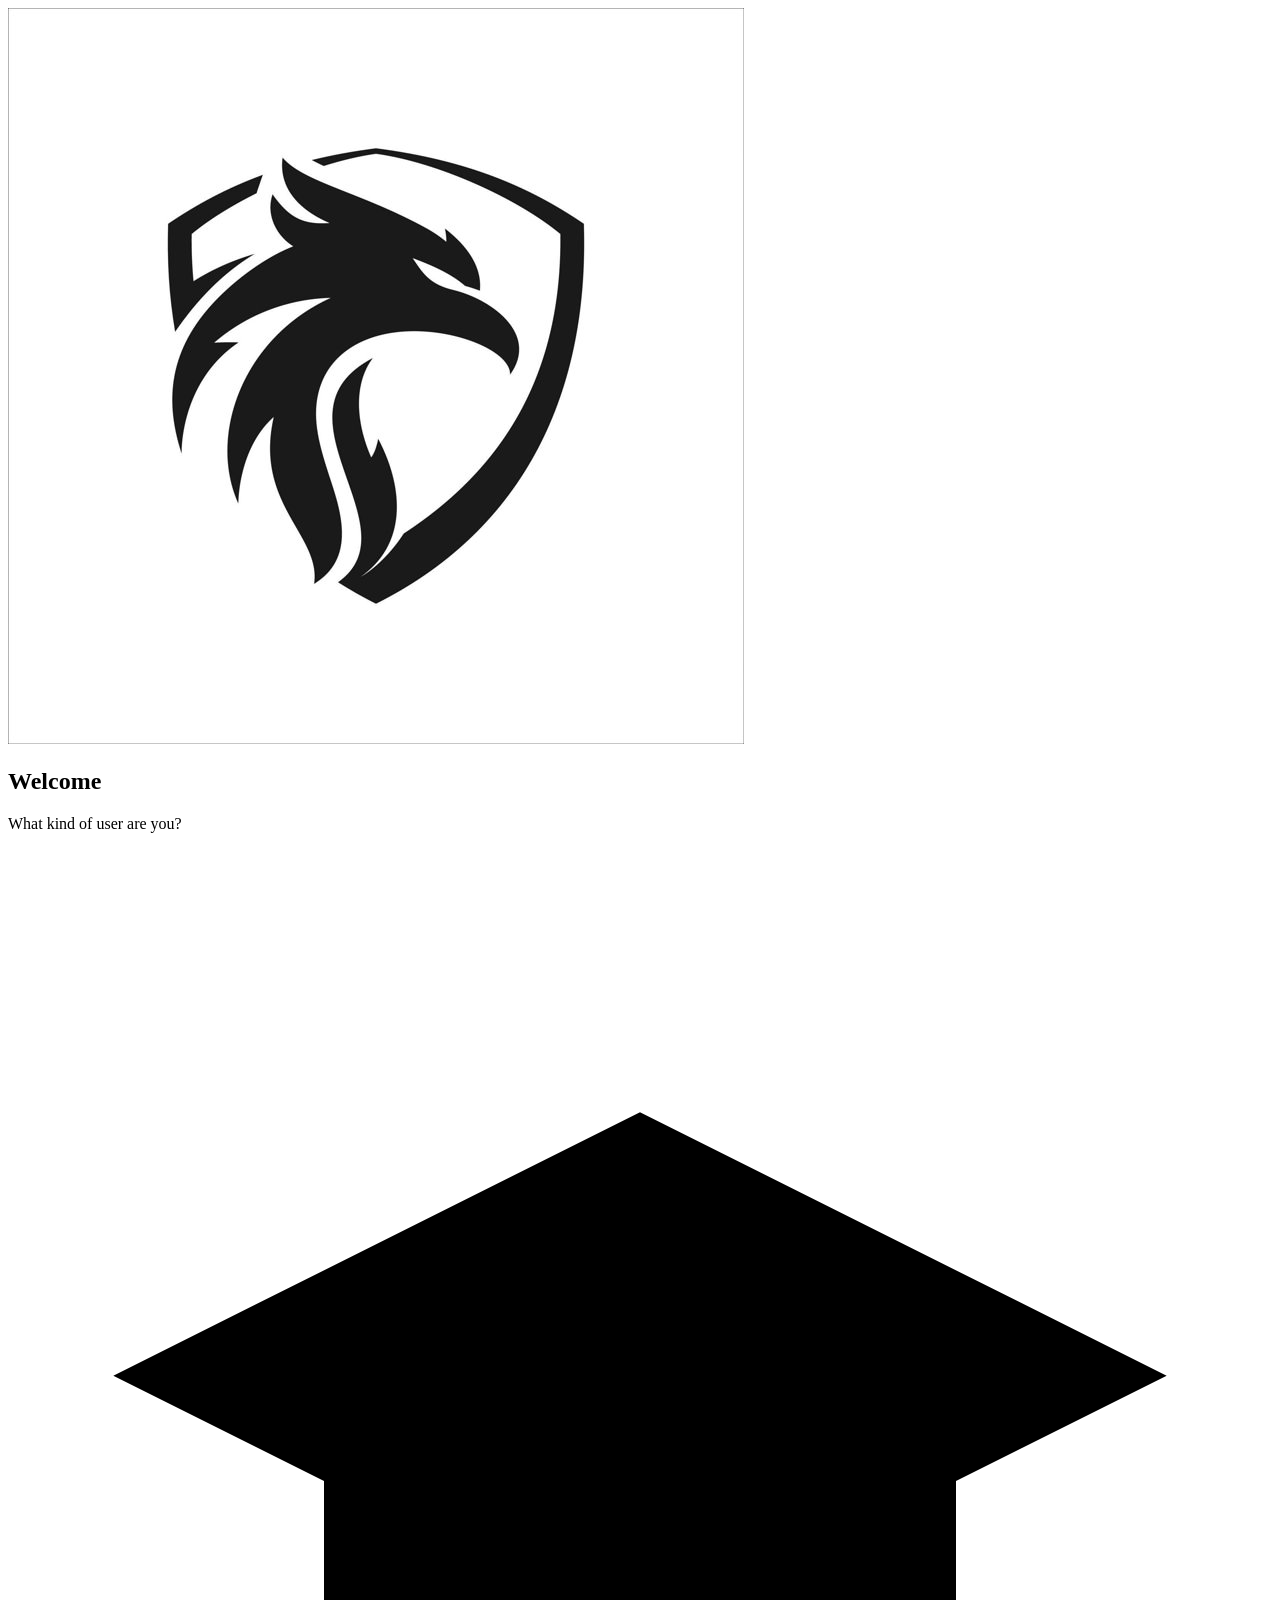
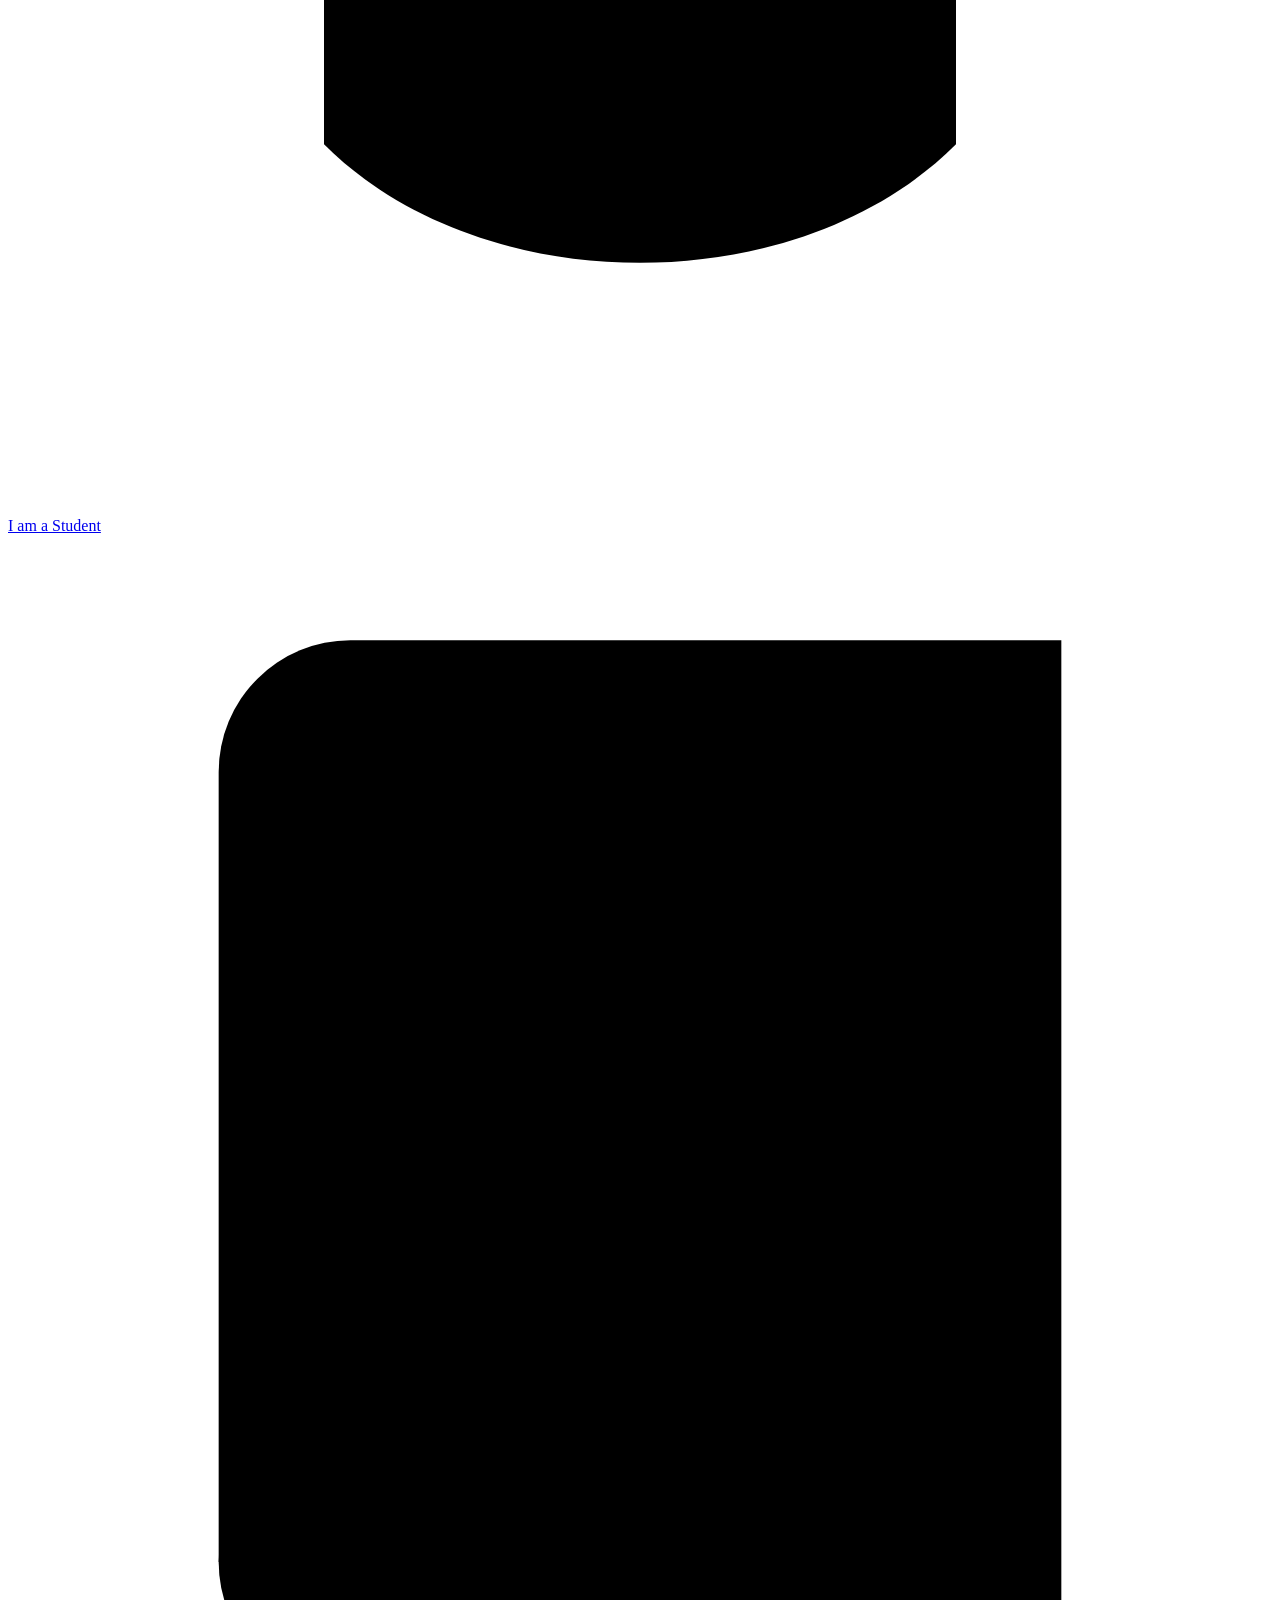
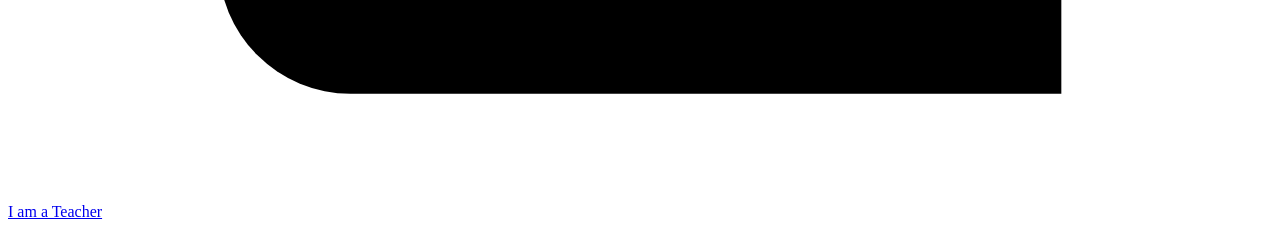
==== Choices/index.html @ f773b062 "Add files via upload" ====
<!DOCTYPE html>
<html lang="en">
<head>
  <meta charset="UTF-8" />
<meta name="viewport" content="width=device-width, initial-scale=1.0">
<link rel="icon" type="image/png"href="Logo.jpg"><title>R.I.A</title>
 <link rel="stylesheet" href="C.css">
</head>
<body>

  <div class="bg">
    <div class="orb a"></div>
    <div class="orb b"></div>
    <div class="orb c"></div>
  </div>

  <div class="modal-card">
    
    <div class="logo-container">
      <img src="Logo.jpg" alt="Logo" />
    </div>

    <h2 class="modal-title">Welcome</h2>
    <p class="modal-subtitle">What kind of user are you?</p>

    <div class="role-grid">
      
      <a href="../LoginS/Login.html" class="role-btn">
        <svg viewBox="0 0 24 24">
          <path d="M22 10v6M2 10l10-5 10 5-10 5z"/>
          <path d="M6 12v5c3 3 9 3 12 0v-5"/>
        </svg>
        <span>I am a Student</span>
      </a>

      <a href="../LoginT/Login.html" class="role-btn">
        <svg viewBox="0 0 24 24">
          <path d="M4 19.5A2.5 2.5 0 0 1 6.5 17H20"/>
          <path d="M6.5 2H20v20H6.5A2.5 2.5 0 0 1 4 19.5v-15A2.5 2.5 0 0 1 6.5 2z"/>
        </svg>
        <span>I am a Teacher</span>
      </a>

    </div>

  </div>

</body>
</html>
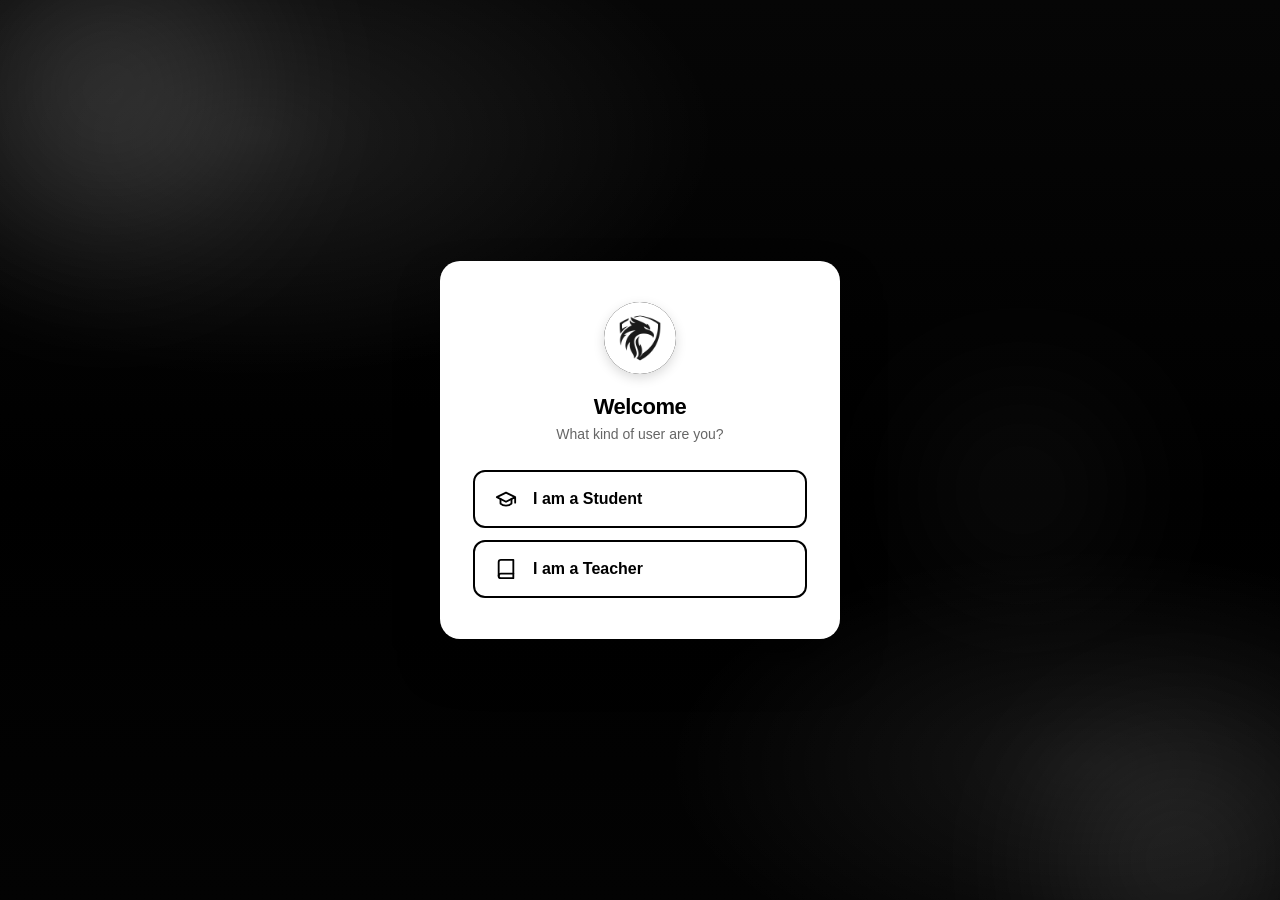
==== commit 982bfa72: "Update index.html" ====
--- a/Choices/index.html
+++ b/Choices/index.html
@@ -4,7 +4,7 @@
   <meta charset="UTF-8" />
 <meta name="viewport" content="width=device-width, initial-scale=1.0">
 <link rel="icon" type="image/png"href="Logo.jpg"><title>R.I.A</title>
- <link rel="stylesheet" href="C.css">
+ <link rel="stylesheet" href="style.css">
 </head>
 <body>
 
@@ -46,4 +46,4 @@
   </div>
 
 </body>
-</html>+</html>
--- a/Choices/style.css
+++ b/Choices/style.css
@@ -0,0 +1,154 @@
+* {
+      box-sizing: border-box;
+      margin: 0;
+      padding: 0;
+    }
+
+    body {
+      font-family: -apple-system, BlinkMacSystemFont, "Segoe UI", Roboto, sans-serif;
+      background-color: #000000;
+      height: 100vh;
+      display: flex;
+      align-items: center;
+      justify-content: center;
+      padding: 20px;
+      overflow: hidden;
+    }
+
+    .bg {
+      position: fixed; 
+      inset: 0; 
+      z-index: 0; 
+      overflow: hidden;
+      background:
+        radial-gradient(ellipse 60% 45% at 20% 15%, rgba(255,255,255,0.10), transparent 60%),
+        radial-gradient(ellipse 55% 40% at 85% 85%, rgba(255,255,255,0.08), transparent 60%),
+        linear-gradient(180deg, #060606 0%, #000000 55%, #030303 100%);
+    }
+
+    .orb {
+      position: absolute; 
+      border-radius: 50%;
+      filter: blur(70px);
+      opacity: 0.5;
+      animation: pulse 7s ease-in-out infinite;
+    }
+
+    .orb.a { 
+      width: 420px; 
+      height: 420px; 
+      top: -120px; 
+      left: -100px; 
+      background: radial-gradient(circle, rgba(255,255,255,0.35), transparent 70%); 
+      animation-delay: 0s;
+    }
+
+    .orb.b { 
+      width: 360px; 
+      height: 360px; 
+      bottom: -140px; 
+      right: -80px; 
+      background: radial-gradient(circle, rgba(255,255,255,0.28), transparent 70%); 
+      animation-delay: 2.5s;
+    }
+
+    .orb.c { 
+      width: 260px; 
+      height: 260px; 
+      top: 40%; 
+      right: 10%; 
+      background: radial-gradient(circle, rgba(255,255,255,0.16), transparent 70%); 
+      animation-delay: 4.5s;
+    }
+
+    @keyframes pulse {
+      0%, 100% { transform: scale(1); opacity: 0.35; }
+      50% { transform: scale(1.15); opacity: 0.6; }
+    }
+
+    .modal-card {
+      position: relative;
+      z-index: 10;
+      background-color: #ffffff;
+      width: 100%;
+      max-width: 400px;
+      border-radius: 20px;
+      padding: 40px 32px;
+      box-shadow: 0 25px 50px -12px rgba(0, 0, 0, 0.7);
+      border: 1px solid rgba(255, 255, 255, 0.2);
+      text-align: center;
+    }
+
+    .logo-container {
+      width: 72px;
+      height: 72px;
+      margin: 0 auto 20px auto;
+      border-radius: 50%;
+      display: flex;
+      align-items: center;
+      justify-content: center;
+      overflow: hidden;
+      background-color: #000000;
+      box-shadow: 0 4px 12px rgba(0, 0, 0, 0.15);
+    }
+
+    .logo-container img {
+      width: 100%;
+      height: 100%;
+      object-fit: cover;
+      display: block;
+    }
+
+    .modal-title {
+      font-size: 22px;
+      font-weight: 700;
+      color: #000000;
+      letter-spacing: -0.5px;
+      margin-bottom: 6px;
+    }
+
+    .modal-subtitle {
+      font-size: 14px;
+      color: #666666;
+      margin-bottom: 28px;
+    }
+
+    .role-grid {
+      display: flex;
+      flex-direction: column;
+      gap: 12px;
+    }
+
+    .role-btn {
+      display: flex;
+      align-items: center;
+      justify-content: flex-start;
+      gap: 16px;
+      padding: 16px 20px;
+      border: 2px solid #000000;
+      border-radius: 12px;
+      background-color: #ffffff;
+      color: #000000;
+      text-decoration: none;
+      font-size: 16px;
+      font-weight: 600;
+      transition: all 0.2s ease;
+      cursor: pointer;
+    }
+
+    .role-btn:hover {
+      background-color: #000000;
+      color: #ffffff;
+      transform: translateY(-2px);
+      box-shadow: 0 6px 16px rgba(0, 0, 0, 0.2);
+    }
+
+    .role-btn svg {
+      width: 22px;
+      height: 22px;
+      fill: none;
+      stroke: currentColor;
+      stroke-width: 2;
+      stroke-linecap: round;
+      stroke-linejoin: round;
+    }
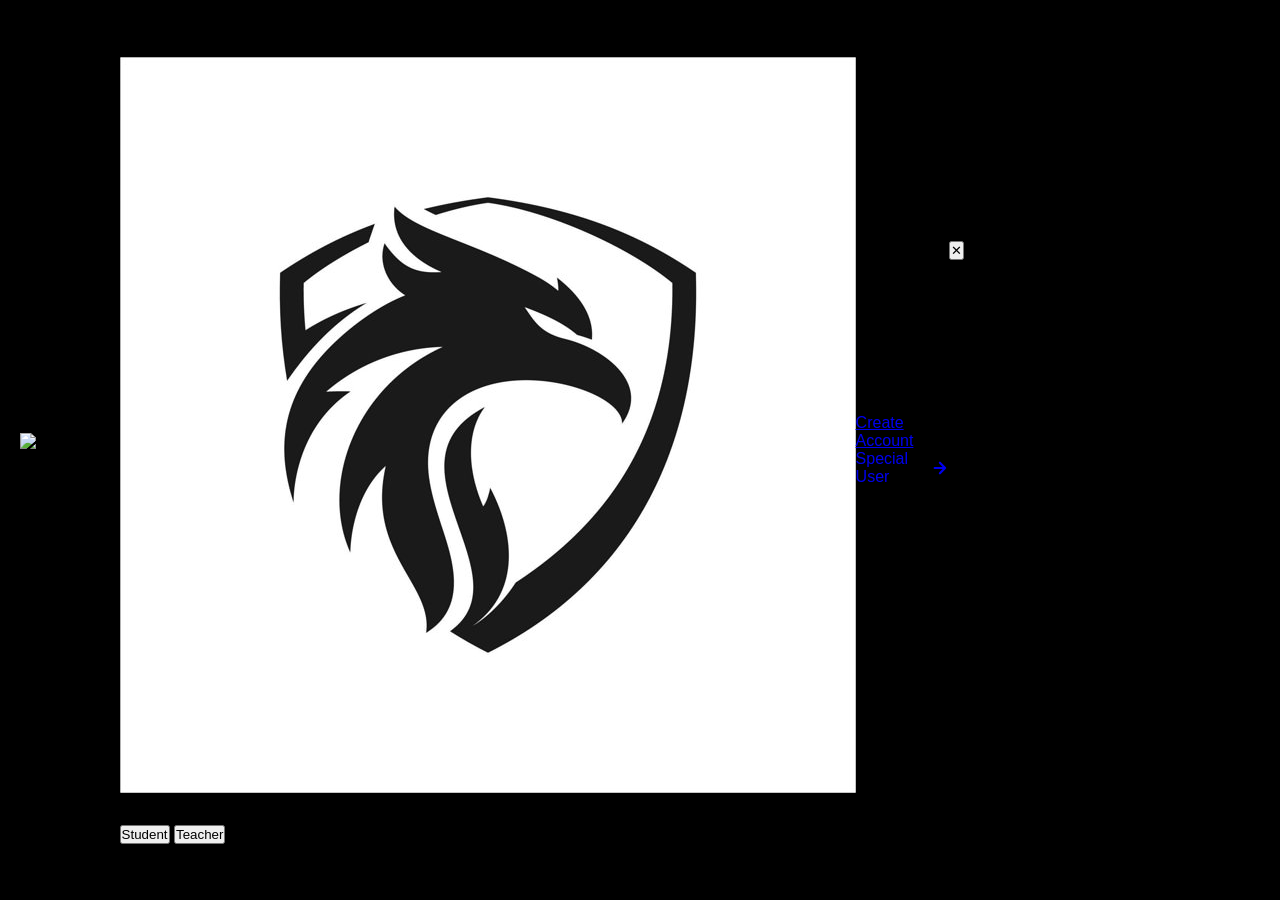
==== commit 6da70530: "Update index.html" ====
--- a/Choices/index.html
+++ b/Choices/index.html
@@ -1,49 +1,85 @@
 <!DOCTYPE html>
 <html lang="en">
 <head>
-  <meta charset="UTF-8" />
+  <meta charset="UTF-8"/>
 <meta name="viewport" content="width=device-width, initial-scale=1.0">
 <link rel="icon" type="image/png"href="Logo.jpg"><title>R.I.A</title>
  <link rel="stylesheet" href="style.css">
 </head>
 <body>
 
-  <div class="bg">
-    <div class="orb a"></div>
-    <div class="orb b"></div>
-    <div class="orb c"></div>
-  </div>
+<div class="banner">
+    <img src="B.jpg" alt="Banner">
+</div>
 
-  <div class="modal-card">
-    
-    <div class="logo-container">
-      <img src="Logo.jpg" alt="Logo" />
-    </div>
+<button id="infoBtn" style="width: 70px; height: 70px; padding: 0; border-radius: 50%; background: transparent; border: none; cursor: pointer; display: flex; align-items: center; justify-content: center;">
+    <svg viewBox="0 0 24 24" fill="none" stroke="currentColor" stroke-width="2" stroke-linecap="round" stroke-linejoin="round" width="48" height="48">
+        <circle cx="12" cy="12" r="10"></circle>
+        <line x1="12" y1="16" x2="12" y2="12"></line>
+        <line x1="12" y1="8" x2="12.01" y2="8"></line>
+    </svg>
+</button>
 
-    <h2 class="modal-title">Welcome</h2>
-    <p class="modal-subtitle">What kind of user are you?</p>
+<div class="container">
 
-    <div class="role-grid">
-      
-      <a href="../LoginS/Login.html" class="role-btn">
-        <svg viewBox="0 0 24 24">
-          <path d="M22 10v6M2 10l10-5 10 5-10 5z"/>
-          <path d="M6 12v5c3 3 9 3 12 0v-5"/>
-        </svg>
-        <span>I am a Student</span>
-      </a>
+    <img src="Logo.jpg" class="logo">
 
-      <a href="../LoginT/Login.html" class="role-btn">
-        <svg viewBox="0 0 24 24">
-          <path d="M4 19.5A2.5 2.5 0 0 1 6.5 17H20"/>
-          <path d="M6.5 2H20v20H6.5A2.5 2.5 0 0 1 4 19.5v-15A2.5 2.5 0 0 1 6.5 2z"/>
-        </svg>
-        <span>I am a Teacher</span>
-      </a>
+    <h2>What kind of user are you?</h2>
 
-    </div>
+    <button class="mainBtn"
+    onclick="location.href='../LoginS/indexS.html'">
+    Student
+    </button>
 
-  </div>
+    <button class="mainBtn"
+    onclick="location.href='../LoginT/indexT.html'">
+    Teacher
+    </button>
+
+</div>
+
+<div class="bottom">
+
+<a href="register.html">
+Create Account
+</a>
+
+<a href="special.html" class="special" style="display: inline-flex; align-items: center; gap: 8px; text-decoration: none; overflow: hidden;">
+    Special User
+  <svg id="passkeyArrow" width="24" height="24" viewBox="0 0 24 24" fill="none">
+    <path d="M5 12h14M12 5l7 7-7 7" stroke="currentColor" stroke-width="3" stroke-linecap="round" stroke-linejoin="round"/>
+  </svg>
+</a>
+
+</div>
+
+<div id="infoModal">
+
+<div class="modalBox">
+
+<button id="closeModal">✕</button>
+
+<h3>About</h3>
+
+<p>
+Welcome to the <strong>Recording Information Application (R.I.A.)</strong>.<br><br>
+
+Please select the appropriate user category to proceed to your designated portal.<br><br>
+
+<strong>Student</strong> &ndash; Access the student portal to view academic information, announcements, and other student services.<br><br>
+
+<strong>Teacher</strong> &ndash; Access the teacher portal to manage classes, records, and educational resources.<br><br>
+
+<strong>Special User</strong> &ndash; Access the administrative portal for authorized personnel with advanced system privileges.<br><br>
+
+Thank you for using <strong>R.I.A</strong>, your trusted platform for efficient and organized information management.
+</p>
+
+</div>
+
+</div>
+
+<script src="script.js"></script>
 
 </body>
 </html>
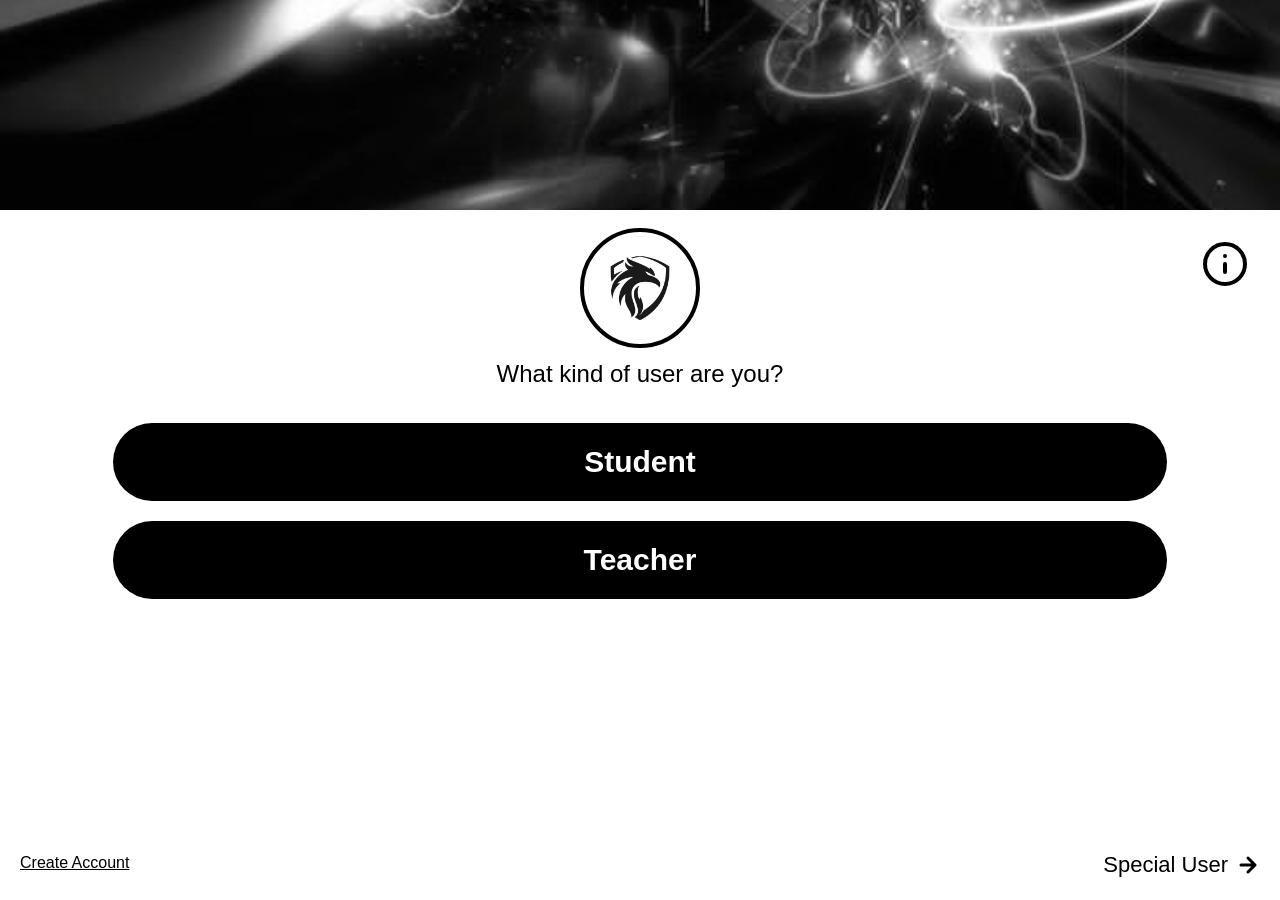
==== commit b8d53ec3: "Update index.html" ====
--- a/Choices/index.html
+++ b/Choices/index.html
@@ -62,7 +62,7 @@
 <h3>About</h3>
 
 <p>
-Welcome to the <strong>Recording Information Application (R.I.A.)</strong>.<br><br>
+Welcome to the <strong>Recording Information Application (R.I.A.)</strong><br><br>
 
 Please select the appropriate user category to proceed to your designated portal.<br><br>
 
--- a/Choices/style.css
+++ b/Choices/style.css
@@ -1,154 +1,157 @@
-* {
-      box-sizing: border-box;
-      margin: 0;
-      padding: 0;
-    }
+*{
+margin:0;
+padding:0;
+box-sizing:border-box;
+font-family:Arial,sans-serif;
+}
 
-    body {
-      font-family: -apple-system, BlinkMacSystemFont, "Segoe UI", Roboto, sans-serif;
-      background-color: #000000;
-      height: 100vh;
-      display: flex;
-      align-items: center;
-      justify-content: center;
-      padding: 20px;
-      overflow: hidden;
-    }
+body{
+background:#fff;
+overflow:hidden;
+width:100vw;
+height:100vh;
+position:fixed;
+top:0;
+left:0;
+}
 
-    .bg {
-      position: fixed; 
-      inset: 0; 
-      z-index: 0; 
-      overflow: hidden;
-      background:
-        radial-gradient(ellipse 60% 45% at 20% 15%, rgba(255,255,255,0.10), transparent 60%),
-        radial-gradient(ellipse 55% 40% at 85% 85%, rgba(255,255,255,0.08), transparent 60%),
-        linear-gradient(180deg, #060606 0%, #000000 55%, #030303 100%);
-    }
+.banner{
+width:100%;
+height:210px;
+overflow:hidden;
+flex-shrink:0;
+}
 
-    .orb {
-      position: absolute; 
-      border-radius: 50%;
-      filter: blur(70px);
-      opacity: 0.5;
-      animation: pulse 7s ease-in-out infinite;
-    }
+.banner img{
+width:100%;
+height:100%;
+object-fit:cover;
+}
 
-    .orb.a { 
-      width: 420px; 
-      height: 420px; 
-      top: -120px; 
-      left: -100px; 
-      background: radial-gradient(circle, rgba(255,255,255,0.35), transparent 70%); 
-      animation-delay: 0s;
-    }
+#infoBtn{
+position:fixed;
+top:229px;
+right:20px;
+}
 
-    .orb.b { 
-      width: 360px; 
-      height: 360px; 
-      bottom: -140px; 
-      right: -80px; 
-      background: radial-gradient(circle, rgba(255,255,255,0.28), transparent 70%); 
-      animation-delay: 2.5s;
-    }
+.container{
+text-align:center;
+padding:30px 20px;
+}
 
-    .orb.c { 
-      width: 260px; 
-      height: 260px; 
-      top: 40%; 
-      right: 10%; 
-      background: radial-gradient(circle, rgba(255,255,255,0.16), transparent 70%); 
-      animation-delay: 4.5s;
-    }
+.logo{
+    width:120px;
+    height:120px;
+    object-fit:cover;
+    display:block;
+    margin:auto;
+    border:4px solid #000;
+    border-radius:50%;
+    background:#fff;
+    padding:4px;
+    transform: translateY(-12px);
+}
 
-    @keyframes pulse {
-      0%, 100% { transform: scale(1); opacity: 0.35; }
-      50% { transform: scale(1.15); opacity: 0.6; }
-    }
+h2{
+font-size:24px;
+font-weight:400;
+margin-bottom:35px;
+}
 
-    .modal-card {
-      position: relative;
-      z-index: 10;
-      background-color: #ffffff;
-      width: 100%;
-      max-width: 400px;
-      border-radius: 20px;
-      padding: 40px 32px;
-      box-shadow: 0 25px 50px -12px rgba(0, 0, 0, 0.7);
-      border: 1px solid rgba(255, 255, 255, 0.2);
-      text-align: center;
-    }
+.mainBtn{
+display:block;
+width:85%;
+margin:20px auto;
+padding:22px;
+font-size:30px;
+font-weight:bold;
+border:none;
+border-radius:60px;
+background:black;
+color:white;
+cursor:pointer;
+transition:.3s;
+}
 
-    .logo-container {
-      width: 72px;
-      height: 72px;
-      margin: 0 auto 20px auto;
-      border-radius: 50%;
-      display: flex;
-      align-items: center;
-      justify-content: center;
-      overflow: hidden;
-      background-color: #000000;
-      box-shadow: 0 4px 12px rgba(0, 0, 0, 0.15);
-    }
+.mainBtn:active{
+transform:scale(.97);
+}
 
-    .logo-container img {
-      width: 100%;
-      height: 100%;
-      object-fit: cover;
-      display: block;
-    }
+.bottom{
+position:fixed;
+left:0;
+bottom:0;
+width:100%;
+display:flex;
+justify-content:space-between;
+padding:20px;
+background:#fff;
+}
 
-    .modal-title {
-      font-size: 22px;
-      font-weight: 700;
-      color: #000000;
-      letter-spacing: -0.5px;
-      margin-bottom: 6px;
-    }
+.bottom a{
+color:black;
+}
 
-    .modal-subtitle {
-      font-size: 14px;
-      color: #666666;
-      margin-bottom: 28px;
-    }
+.special{
+text-decoration:none;
+font-size:22px;
+transform: translateY(-2px);
+}
 
-    .role-grid {
-      display: flex;
-      flex-direction: column;
-      gap: 12px;
-    }
+#infoModal{
+    position: fixed;
+    top: 0;
+    left: 0;
+    width: 100%;
+    height: 100%;
+    background: rgba(0, 0, 0, 0.35);
+    display: none;
+    justify-content: center;
+    align-items: center;
+    padding: 20px;
+    backdrop-filter: blur(2px);
+}
 
-    .role-btn {
-      display: flex;
-      align-items: center;
-      justify-content: flex-start;
-      gap: 16px;
-      padding: 16px 20px;
-      border: 2px solid #000000;
-      border-radius: 12px;
-      background-color: #ffffff;
-      color: #000000;
-      text-decoration: none;
-      font-size: 16px;
-      font-weight: 600;
-      transition: all 0.2s ease;
-      cursor: pointer;
-    }
+.modalBox{
+width:90%;
+max-width:330px;
+background:white;
+border-radius:20px;
+padding:25px;
+position:relative;
+text-align:center;
+}
 
-    .role-btn:hover {
-      background-color: #000000;
-      color: #ffffff;
-      transform: translateY(-2px);
-      box-shadow: 0 6px 16px rgba(0, 0, 0, 0.2);
-    }
+#closeModal{
+position:absolute;
+top:8px;
+right:12px;
+border:none;
+background:none;
+font-size:20px;
+cursor:pointer;
+}
 
-    .role-btn svg {
-      width: 22px;
-      height: 22px;
-      fill: none;
-      stroke: currentColor;
-      stroke-width: 2;
-      stroke-linecap: round;
-      stroke-linejoin: round;
-    }+.modalBox h3{
+margin-bottom:15px;
+}
+
+.modalBox p{
+font-size:15px;
+line-height:1.5;
+}
+
+html{
+overflow:hidden;
+width:100%;
+height:100%;
+}
+
+*{
+-webkit-tap-highlight-color:transparent;
+}
+
+img{
+user-select:none;
+-webkit-user-drag:none;
+}
